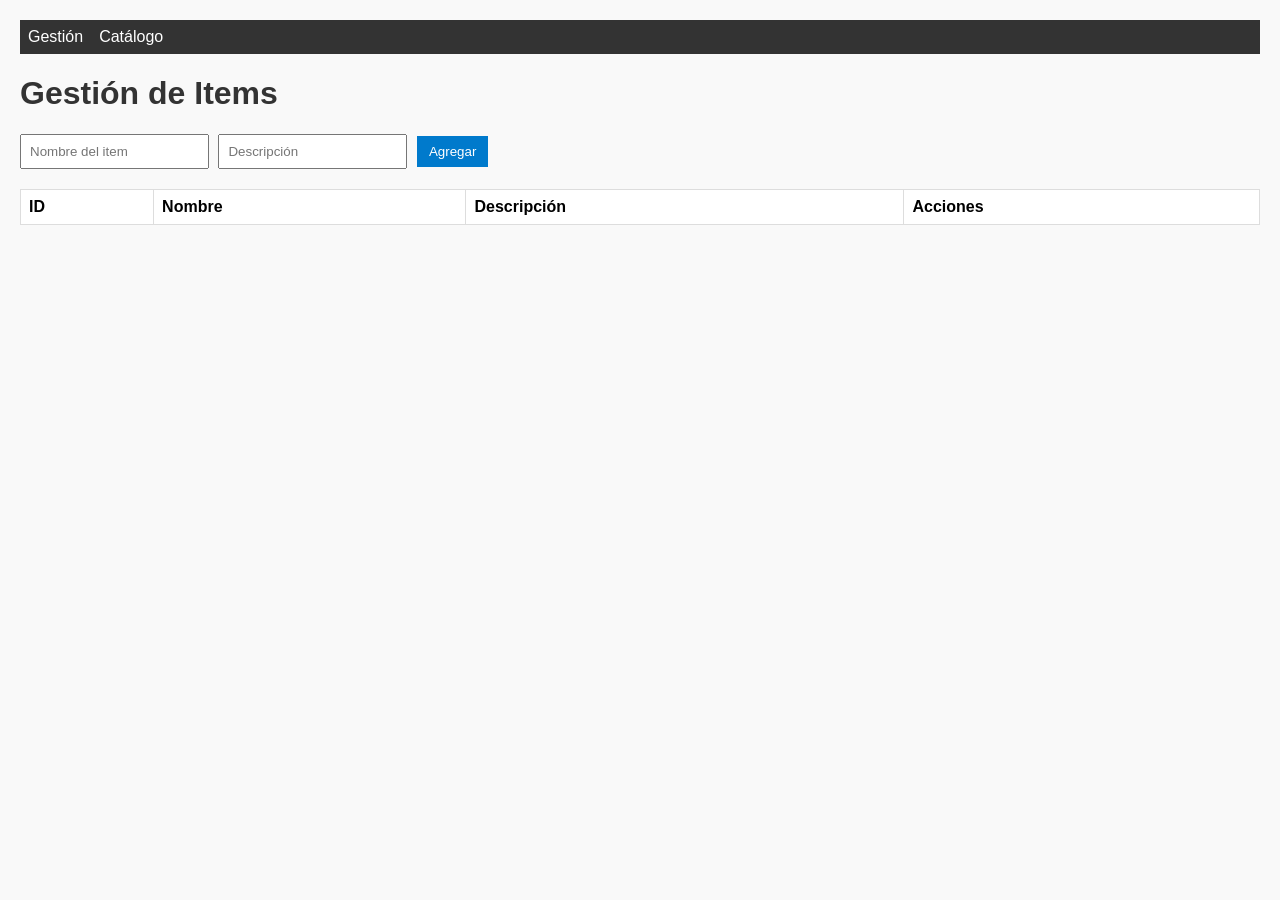
==== public/index.html @ 09b58790 "primer cambio" ====
<!DOCTYPE html>
<html lang="en">
<head>
    <meta charset="UTF-8">
    <meta name="viewport" content="width=device-width, initial-scale=1.0">
    <title>Gestión</title>
    <link rel="stylesheet" href="./css/styles.css">
</head>
<body>
    <nav class="navbar">
        <ul>
            <li><a href="index.html">Gestión</a></li>
            <li><a href="catalog.html">Catálogo</a></li>
        </ul>
    </nav>

    <h1>Gestión de Items</h1>

    <form id="itemForm">
        <input type="text" id="name" placeholder="Nombre del item" required>
        <input type="text" id="description" placeholder="Descripción">
        <button type="submit" id="submitBtn">Agregar</button>
    </form>

    <table>
        <thead>
            <tr>
            <th>ID</th>
            <th>Nombre</th>
            <th>Descripción</th>
            <th>Acciones</th>
            </tr>
        </thead>
        <tbody id="itemsTable"></tbody>
    </table>

    <script type="module" src="./js/main.js"></script>
</body>
</html>
---- public/css/styles.css ----
/* index.html */
body {
    font-family: Arial, sans-serif;
    margin: 20px;
    background: #f9f9f9;
}

h1 {
    color: #333;
}

form {
    margin-bottom: 20px;
}

input {
    padding: 8px;
    margin-right: 5px;
}

button {
    padding: 8px 12px;
    background: #007acc;
    color: white;
    border: none;
    cursor: pointer;
}

button:hover {
    background: #005fa3;
}

table {
    width: 100%;
    border-collapse: collapse;
    background: white;
}

th, td {
    border: 1px solid #ddd;
    padding: 8px;
    text-align: left;
}

/* Navbar */
.navbar {
    background: #333;
    padding: 0.5rem;
}

.navbar ul {
    list-style: none;
    display: flex;
    gap: 1rem;
    margin: 0;
    padding: 0;
}

.navbar a {
    color: white;
    text-decoration: none;
}

.navbar a:hover {
    text-decoration: underline;
}
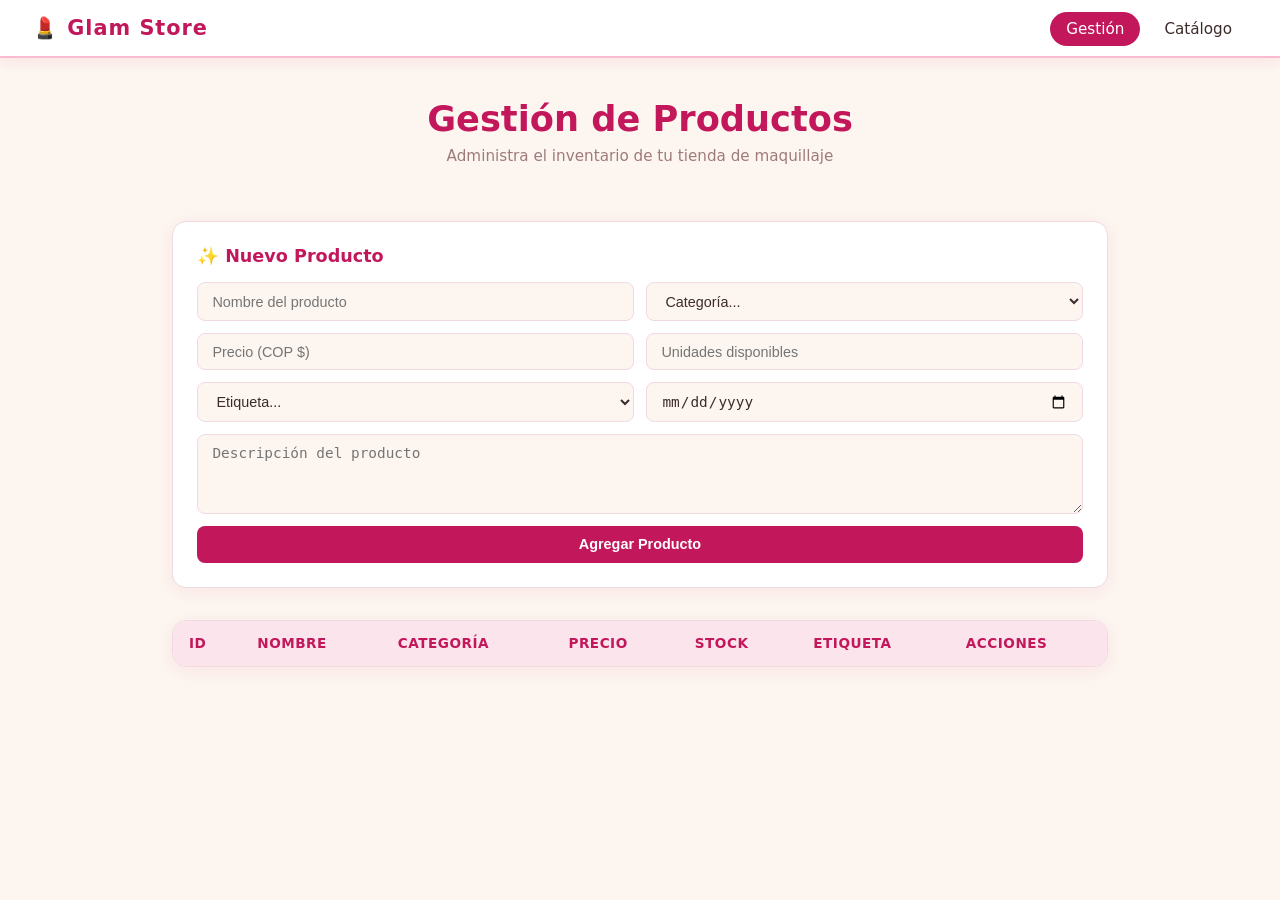
==== commit 635f59c9: "catalogo" ====
--- a/public/index.html
+++ b/public/index.html
@@ -1,39 +1,73 @@
 <!DOCTYPE html>
-<html lang="en">
+<html lang="es">
 <head>
-    <meta charset="UTF-8">
-    <meta name="viewport" content="width=device-width, initial-scale=1.0">
-    <title>Gestión</title>
-    <link rel="stylesheet" href="./css/styles.css">
+  <meta charset="UTF-8">
+  <meta name="viewport" content="width=device-width, initial-scale=1.0">
+  <title>Gestión — Glam Store</title>
+  <link rel="stylesheet" href="./css/styles.css">
 </head>
 <body>
-    <nav class="navbar">
-        <ul>
-            <li><a href="index.html">Gestión</a></li>
-            <li><a href="catalog.html">Catálogo</a></li>
-        </ul>
-    </nav>
+  <nav class="navbar">
+    <span class="navbar-brand">💄 Glam Store</span>
+    <ul>
+      <li><a href="index.html" class="active">Gestión</a></li>
+      <li><a href="catalog.html">Catálogo</a></li>
+    </ul>
+  </nav>
 
-    <h1>Gestión de Items</h1>
+  <div class="page-header">
+    <h1>Gestión de Productos</h1>
+    <p>Administra el inventario de tu tienda de maquillaje</p>
+  </div>
 
-    <form id="itemForm">
-        <input type="text" id="name" placeholder="Nombre del item" required>
-        <input type="text" id="description" placeholder="Descripción">
-        <button type="submit" id="submitBtn">Agregar</button>
-    </form>
+  <div class="management-container">
+    <div class="form-card">
+      <h2 id="formTitle">✨ Nuevo Producto</h2>
+      <form id="itemForm">
+        <input type="text" id="name" placeholder="Nombre del producto" required>
+        <select id="category">
+          <option value="">Categoría...</option>
+          <option value="Base">Base</option>
+          <option value="Ojos">Ojos</option>
+          <option value="Labios">Labios</option>
+          <option value="Rostro">Rostro</option>
+          <option value="Fijador">Fijador</option>
+          <option value="Otro">Otro</option>
+        </select>
+        <input type="number" id="price" placeholder="Precio (COP $)" min="0" required>
+        <input type="number" id="stock" placeholder="Unidades disponibles" min="0" required>
+        <select id="rarity">
+          <option value="">Etiqueta...</option>
+          <option value="Nuevo">Nuevo</option>
+          <option value="Clásico">Clásico</option>
+          <option value="Bestseller">Bestseller</option>
+          <option value="Edición Limitada">Edición Limitada</option>
+          <option value="Esencial">Esencial</option>
+        </select>
+        <input type="date" id="date">
+        <textarea id="description" placeholder="Descripción del producto" class="full-width"></textarea>
+        <button type="submit" id="submitBtn" class="full-width">Agregar Producto</button>
+      </form>
+    </div>
 
-    <table>
+    <div class="table-card">
+      <table>
         <thead>
-            <tr>
+          <tr>
             <th>ID</th>
             <th>Nombre</th>
-            <th>Descripción</th>
+            <th>Categoría</th>
+            <th>Precio</th>
+            <th>Stock</th>
+            <th>Etiqueta</th>
             <th>Acciones</th>
-            </tr>
+          </tr>
         </thead>
         <tbody id="itemsTable"></tbody>
-    </table>
+      </table>
+    </div>
+  </div>
 
-    <script type="module" src="./js/main.js"></script>
+  <script type="module" src="./js/main.js"></script>
 </body>
 </html>
--- a/public/css/styles.css
+++ b/public/css/styles.css
@@ -1,66 +1,381 @@
-/* index.html */
+*, *::before, *::after { box-sizing: border-box; margin: 0; padding: 0; }
+
+:root {
+  --bg: #fdf6f0;
+  --surface: #ffffff;
+  --card: #ffffff;
+  --accent: #c2185b;
+  --accent2: #f8bbd0;
+  --gold: #ad1457;
+  --text: #3d2b2b;
+  --text-muted: #9e7a7a;
+  --border: #f0d9e0;
+  --radius: 14px;
+  --shadow: 0 4px 20px rgba(194,24,91,0.08);
+}
+
 body {
-    font-family: Arial, sans-serif;
-    margin: 20px;
-    background: #f9f9f9;
-}
-
-h1 {
-    color: #333;
-}
-
-form {
-    margin-bottom: 20px;
-}
-
-input {
-    padding: 8px;
-    margin-right: 5px;
-}
-
-button {
-    padding: 8px 12px;
-    background: #007acc;
-    color: white;
-    border: none;
-    cursor: pointer;
-}
-
-button:hover {
-    background: #005fa3;
-}
-
-table {
-    width: 100%;
-    border-collapse: collapse;
-    background: white;
-}
-
-th, td {
-    border: 1px solid #ddd;
-    padding: 8px;
-    text-align: left;
-}
-
-/* Navbar */
+  font-family: 'Segoe UI', system-ui, sans-serif;
+  background: var(--bg);
+  color: var(--text);
+  min-height: 100vh;
+}
+
+/* NAVBAR */
 .navbar {
-    background: #333;
-    padding: 0.5rem;
-}
-
-.navbar ul {
-    list-style: none;
-    display: flex;
-    gap: 1rem;
-    margin: 0;
-    padding: 0;
-}
+  background: var(--surface);
+  padding: 0 2rem;
+  border-bottom: 2px solid var(--accent2);
+  display: flex;
+  align-items: center;
+  justify-content: space-between;
+  position: sticky;
+  top: 0;
+  z-index: 100;
+  box-shadow: 0 2px 16px rgba(194,24,91,0.1);
+}
+
+.navbar-brand {
+  font-size: 1.3rem;
+  font-weight: 700;
+  color: var(--accent);
+  letter-spacing: 1px;
+  padding: 1rem 0;
+}
+
+.navbar ul { list-style: none; display: flex; gap: 0.5rem; }
 
 .navbar a {
-    color: white;
-    text-decoration: none;
-}
-
-.navbar a:hover {
-    text-decoration: underline;
+  color: var(--text);
+  text-decoration: none;
+  padding: 0.5rem 1rem;
+  border-radius: 20px;
+  transition: all 0.2s;
+  font-size: 0.95rem;
+}
+
+.navbar a:hover, .navbar a.active {
+  background: var(--accent);
+  color: white;
+}
+
+/* ENCABEZADO */
+.page-header {
+  padding: 2.5rem 2rem 1.5rem;
+  text-align: center;
+}
+
+.page-header h1 {
+  font-size: 2.2rem;
+  color: var(--accent);
+  margin-bottom: 0.5rem;
+}
+
+.page-header p { color: var(--text-muted); font-size: 0.95rem; }
+
+/* GESTIÓN */
+.management-container {
+  max-width: 1000px;
+  margin: 0 auto;
+  padding: 2rem;
+}
+
+.form-card {
+  background: var(--surface);
+  border: 1px solid var(--border);
+  border-radius: var(--radius);
+  padding: 1.5rem;
+  margin-bottom: 2rem;
+  box-shadow: var(--shadow);
+}
+
+.form-card h2 { font-size: 1.1rem; color: var(--accent); margin-bottom: 1rem; }
+
+#itemForm {
+  display: grid;
+  grid-template-columns: 1fr 1fr;
+  gap: 0.75rem;
+}
+
+#itemForm .full-width { grid-column: 1 / -1; }
+
+input, select, textarea {
+  background: var(--bg);
+  border: 1.5px solid var(--border);
+  border-radius: 8px;
+  padding: 0.6rem 0.9rem;
+  color: var(--text);
+  font-size: 0.9rem;
+  width: 100%;
+  transition: border-color 0.2s;
+}
+
+input:focus, select:focus, textarea:focus {
+  outline: none;
+  border-color: var(--accent);
+}
+
+textarea { resize: vertical; min-height: 80px; }
+select option { background: white; }
+
+/* BOTONES */
+button { cursor: pointer; border: none; border-radius: 8px; font-size: 0.9rem; font-weight: 600; transition: all 0.2s; }
+
+#submitBtn {
+  background: var(--accent);
+  color: white;
+  padding: 0.65rem 1.5rem;
+  grid-column: 1 / -1;
+}
+
+#submitBtn:hover { background: #880e4f; transform: translateY(-1px); box-shadow: 0 4px 12px rgba(194,24,91,0.3); }
+#submitBtn:active { transform: translateY(0); }
+
+/* TABLA */
+.table-card {
+  background: var(--surface);
+  border: 1px solid var(--border);
+  border-radius: var(--radius);
+  overflow: hidden;
+  box-shadow: var(--shadow);
+}
+
+table { width: 100%; border-collapse: collapse; }
+thead { background: #fce4ec; }
+
+th {
+  padding: 0.9rem 1rem;
+  text-align: left;
+  font-size: 0.85rem;
+  text-transform: uppercase;
+  letter-spacing: 0.5px;
+  color: var(--accent);
+}
+
+td { padding: 0.85rem 1rem; border-top: 1px solid var(--border); font-size: 0.9rem; }
+tr:hover td { background: #fff5f8; }
+
+.btn-edit { background: #e8f5e9; color: #2e7d32; padding: 0.4rem 0.8rem; margin-right: 0.4rem; border-radius: 6px; }
+.btn-edit:hover { background: #c8e6c9; }
+.btn-delete { background: #fce4ec; color: var(--accent); padding: 0.4rem 0.8rem; border-radius: 6px; }
+.btn-delete:hover { background: #f8bbd0; }
+
+/* BADGES */
+.badge {
+  display: inline-block;
+  padding: 0.2rem 0.7rem;
+  border-radius: 20px;
+  font-size: 0.75rem;
+  font-weight: 700;
+}
+
+.badge-Clásico         { background: #f3e5f5; color: #7b1fa2; border: 1px solid #ce93d8; }
+.badge-Bestseller      { background: #fff8e1; color: #f57f17; border: 1px solid #ffcc02; }
+.badge-Nuevo           { background: #e8f5e9; color: #2e7d32; border: 1px solid #a5d6a7; }
+.badge-Esencial        { background: #e3f2fd; color: #1565c0; border: 1px solid #90caf9; }
+.badge-Edición\ Limitada { background: #fce4ec; color: #c2185b; border: 1px solid #f48fb1; }
+
+/* CATÁLOGO */
+.catalog-wrapper { max-width: 1200px; margin: 0 auto; padding: 0 2rem 3rem; }
+
+.catalog-grid {
+  display: grid;
+  grid-template-columns: repeat(auto-fill, minmax(270px, 1fr));
+  gap: 1.5rem;
+}
+
+/* CARDS */
+.item-card {
+  background: var(--card);
+  border: 1px solid var(--border);
+  border-radius: var(--radius);
+  padding: 1.4rem;
+  box-shadow: var(--shadow);
+  display: flex;
+  flex-direction: column;
+  gap: 0.75rem;
+  transition: transform 0.25s, box-shadow 0.25s, border-color 0.25s;
+  position: relative;
+  overflow: hidden;
+}
+
+.item-card::before {
+  content: '';
+  position: absolute;
+  top: 0; left: 0; right: 0;
+  height: 3px;
+  background: linear-gradient(90deg, var(--accent), #f48fb1);
+  opacity: 0;
+  transition: opacity 0.25s;
+}
+
+.item-card:hover { transform: translateY(-6px); box-shadow: 0 16px 40px rgba(194,24,91,0.15); border-color: var(--accent); }
+.item-card:hover::before { opacity: 1; }
+
+.card-icon {
+  font-size: 2.5rem;
+  text-align: center;
+  padding: 0.75rem;
+  background: #fce4ec;
+  border-radius: 10px;
+  transition: transform 0.25s;
+}
+
+.item-card:hover .card-icon { transform: scale(1.1); }
+
+.card-header { display: flex; justify-content: space-between; align-items: flex-start; gap: 0.5rem; }
+
+.card-name { font-size: 1rem; font-weight: 700; color: var(--text); line-height: 1.3; }
+
+.card-category {
+  font-size: 0.75rem;
+  color: var(--accent);
+  background: #fce4ec;
+  padding: 0.2rem 0.5rem;
+  border-radius: 4px;
+  white-space: nowrap;
+  font-weight: 600;
+}
+
+.card-price { font-size: 1.25rem; font-weight: 800; color: var(--accent); }
+.card-price span { font-size: 0.8rem; font-weight: 400; color: var(--text-muted); }
+
+.card-meta { display: flex; justify-content: space-between; align-items: center; font-size: 0.82rem; color: var(--text-muted); }
+
+.stock-indicator { display: flex; align-items: center; gap: 0.3rem; }
+.stock-dot { width: 8px; height: 8px; border-radius: 50%; }
+.stock-dot.in  { background: #4caf50; box-shadow: 0 0 5px #4caf50; }
+.stock-dot.low { background: #ff9800; box-shadow: 0 0 5px #ff9800; }
+.stock-dot.out { background: #e53935; box-shadow: 0 0 5px #e53935; }
+
+.card-btn {
+  background: var(--accent);
+  color: white;
+  padding: 0.6rem;
+  border-radius: 8px;
+  width: 100%;
+  text-align: center;
+  font-size: 0.88rem;
+  transition: background 0.2s, transform 0.15s, box-shadow 0.2s;
+  margin-top: auto;
+}
+
+.card-btn:hover { background: #880e4f; transform: scale(1.02); box-shadow: 0 4px 14px rgba(194,24,91,0.35); }
+.card-btn:active { transform: scale(0.98); }
+
+/* MODAL */
+.modal-overlay {
+  position: fixed;
+  inset: 0;
+  background: rgba(61,43,43,0.5);
+  backdrop-filter: blur(4px);
+  display: flex;
+  align-items: center;
+  justify-content: center;
+  z-index: 1000;
+  padding: 1rem;
+  opacity: 0;
+  pointer-events: none;
+  transition: opacity 0.25s;
+}
+
+.modal-overlay.active { opacity: 1; pointer-events: all; }
+
+.modal {
+  background: var(--surface);
+  border: 1px solid var(--border);
+  border-radius: 18px;
+  width: 100%;
+  max-width: 520px;
+  box-shadow: 0 24px 60px rgba(194,24,91,0.2);
+  transform: scale(0.9) translateY(20px);
+  transition: transform 0.25s;
+  overflow: hidden;
+}
+
+.modal-overlay.active .modal { transform: scale(1) translateY(0); }
+
+.modal-header {
+  background: linear-gradient(135deg, #fce4ec, #f8bbd0);
+  padding: 1.5rem;
+  display: flex;
+  justify-content: space-between;
+  align-items: flex-start;
+  border-bottom: 1px solid var(--border);
+}
+
+.modal-title-area { display: flex; flex-direction: column; gap: 0.5rem; }
+.modal-title { font-size: 1.3rem; font-weight: 700; color: var(--accent); }
+
+.modal-close {
+  background: none;
+  color: var(--text-muted);
+  font-size: 1.5rem;
+  width: 32px; height: 32px;
+  display: flex; align-items: center; justify-content: center;
+  border-radius: 50%;
+  transition: background 0.2s, color 0.2s;
+  flex-shrink: 0;
+}
+
+.modal-close:hover { background: var(--accent); color: white; }
+
+.modal-icon { font-size: 4rem; text-align: center; padding: 1.5rem; background: #fff5f8; }
+
+.modal-body { padding: 1.5rem; display: flex; flex-direction: column; gap: 1rem; }
+
+.modal-description {
+  color: var(--text-muted);
+  font-size: 0.95rem;
+  line-height: 1.7;
+  padding: 1rem;
+  background: var(--bg);
+  border-radius: 8px;
+  border-left: 3px solid var(--accent);
+}
+
+.modal-stats { display: grid; grid-template-columns: 1fr 1fr; gap: 0.75rem; }
+
+.stat-item { background: var(--bg); border-radius: 10px; padding: 0.75rem; }
+
+.stat-label {
+  font-size: 0.75rem;
+  color: var(--text-muted);
+  text-transform: uppercase;
+  letter-spacing: 0.5px;
+  margin-bottom: 0.25rem;
+}
+
+.stat-value { font-size: 1rem; font-weight: 700; color: var(--text); }
+.stat-value.price { color: var(--accent); }
+
+.modal-footer {
+  padding: 1rem 1.5rem;
+  border-top: 1px solid var(--border);
+}
+
+.btn-modal-close {
+  width: 100%;
+  padding: 0.7rem;
+  background: #fce4ec;
+  color: var(--accent);
+  border-radius: 8px;
+  font-size: 0.9rem;
+  font-weight: 700;
+  transition: background 0.2s;
+}
+
+.btn-modal-close:hover { background: #f8bbd0; }
+
+/* ESTADO VACÍO */
+.empty-state { text-align: center; padding: 4rem 2rem; color: var(--text-muted); }
+.empty-state .icon { font-size: 3rem; margin-bottom: 1rem; }
+
+.loading { text-align: center; padding: 3rem; color: var(--text-muted); font-size: 1.1rem; }
+
+/* RESPONSIVE */
+@media (max-width: 600px) {
+  #itemForm { grid-template-columns: 1fr; }
+  .management-container, .catalog-wrapper { padding: 1rem; }
+  .modal-stats { grid-template-columns: 1fr; }
 }
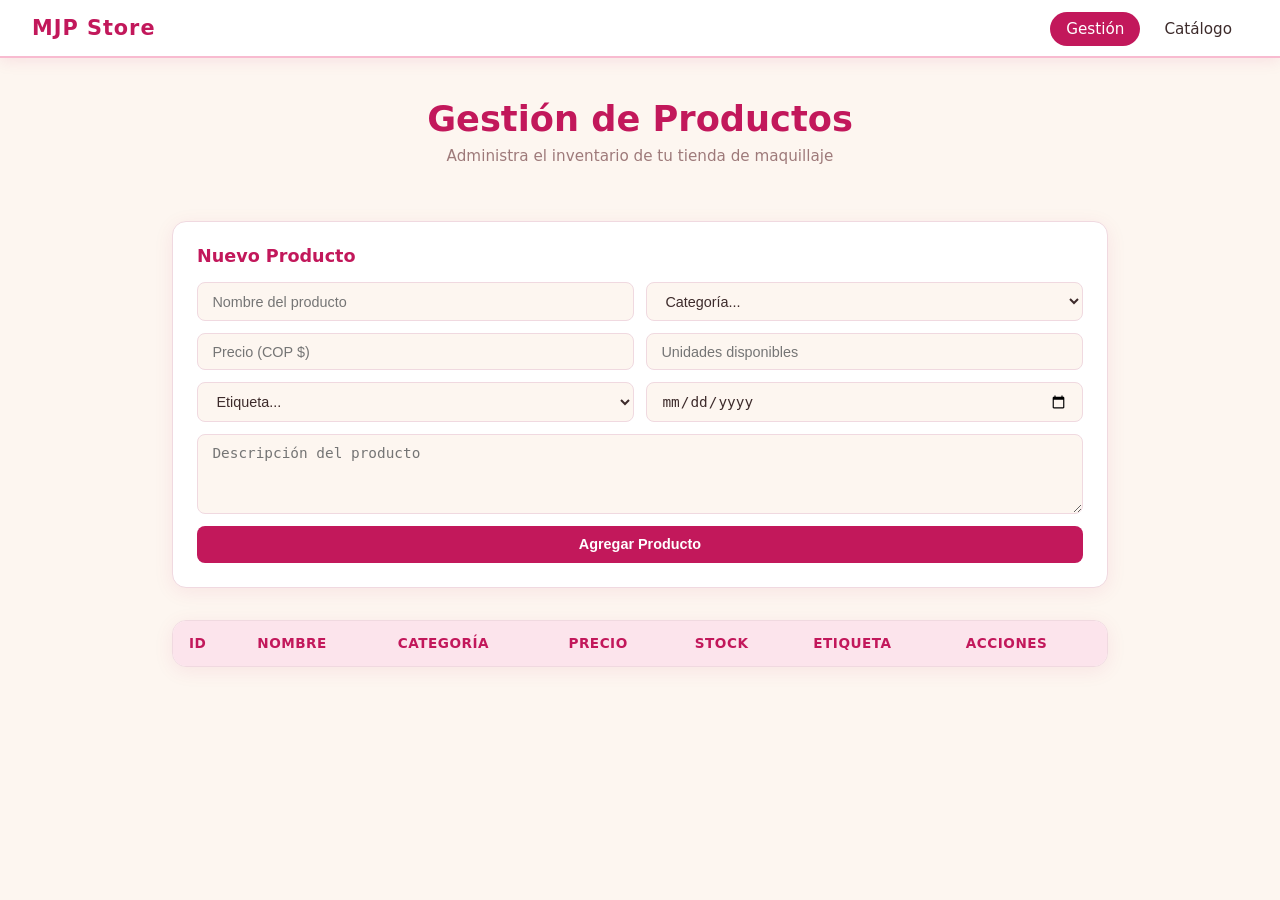
==== commit f4da6f38: "." ====
--- a/public/index.html
+++ b/public/index.html
@@ -3,12 +3,12 @@
 <head>
   <meta charset="UTF-8">
   <meta name="viewport" content="width=device-width, initial-scale=1.0">
-  <title>Gestión — Glam Store</title>
+  <title>Gestión — MJP Store</title>
   <link rel="stylesheet" href="./css/styles.css">
 </head>
 <body>
   <nav class="navbar">
-    <span class="navbar-brand">💄 Glam Store</span>
+    <span class="navbar-brand">MJP Store</span>
     <ul>
       <li><a href="index.html" class="active">Gestión</a></li>
       <li><a href="catalog.html">Catálogo</a></li>
@@ -22,7 +22,7 @@
 
   <div class="management-container">
     <div class="form-card">
-      <h2 id="formTitle">✨ Nuevo Producto</h2>
+      <h2 id="formTitle">Nuevo Producto</h2>
       <form id="itemForm">
         <input type="text" id="name" placeholder="Nombre del producto" required>
         <select id="category">
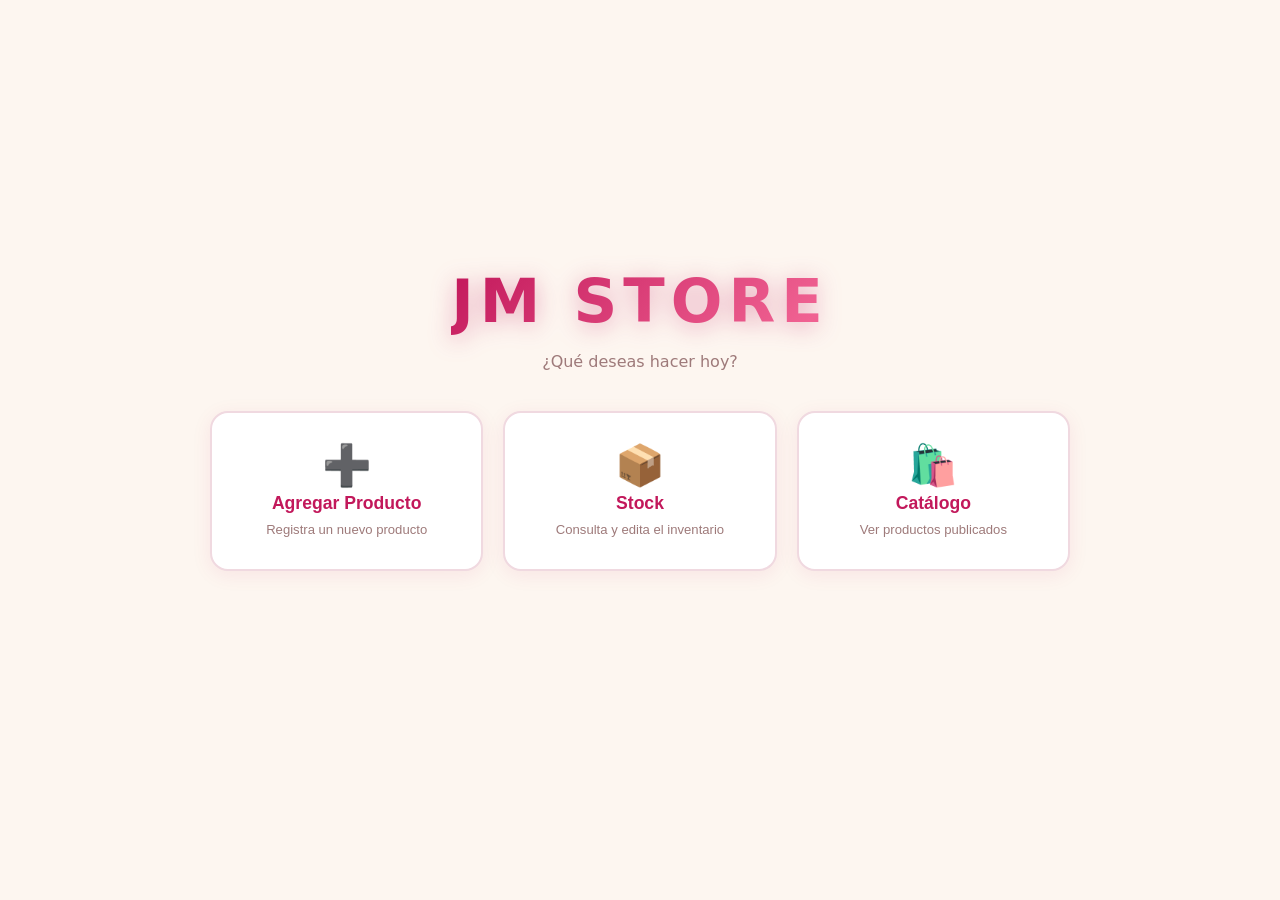
==== commit 8cef2859: ":)" ====
--- a/public/index.html
+++ b/public/index.html
@@ -3,71 +3,124 @@
 <head>
   <meta charset="UTF-8">
   <meta name="viewport" content="width=device-width, initial-scale=1.0">
-  <title>Gestión — MJP Store</title>
+  <title>Gestión — JM Store</title>
   <link rel="stylesheet" href="./css/styles.css">
 </head>
 <body>
-  <nav class="navbar">
-    <span class="navbar-brand">MJP Store</span>
-    <ul>
-      <li><a href="index.html" class="active">Gestión</a></li>
-      <li><a href="catalog.html">Catálogo</a></li>
-    </ul>
-  </nav>
-
-  <div class="page-header">
-    <h1>Gestión de Productos</h1>
-    <p>Administra el inventario de tu tienda de maquillaje</p>
+  <div id="welcomeScreen" class="welcome-screen">
+    <div class="welcome-content">
+      <div class="welcome-logo">JM STORE</div>
+      <p class="welcome-subtitle">¿Qué deseas hacer hoy?</p>
+      <div class="welcome-actions">
+        <button class="welcome-btn" id="btnAgregar">
+          <span class="welcome-btn-icon">➕</span>
+          <span class="welcome-btn-label">Agregar Producto</span>
+          <span class="welcome-btn-desc">Registra un nuevo producto</span>
+        </button>
+        <button class="welcome-btn" id="btnStock">
+          <span class="welcome-btn-icon">📦</span>
+          <span class="welcome-btn-label">Stock</span>
+          <span class="welcome-btn-desc">Consulta y edita el inventario</span>
+        </button>
+        <button class="welcome-btn" id="btnCatalogo">
+          <span class="welcome-btn-icon">🛍️</span>
+          <span class="welcome-btn-label">Catálogo</span>
+          <span class="welcome-btn-desc">Ver productos publicados</span>
+        </button>
+      </div>
+    </div>
   </div>
 
-  <div class="management-container">
-    <div class="form-card">
-      <h2 id="formTitle">Nuevo Producto</h2>
-      <form id="itemForm">
-        <input type="text" id="name" placeholder="Nombre del producto" required>
-        <select id="category">
-          <option value="">Categoría...</option>
-          <option value="Base">Base</option>
-          <option value="Ojos">Ojos</option>
-          <option value="Labios">Labios</option>
-          <option value="Rostro">Rostro</option>
-          <option value="Fijador">Fijador</option>
-          <option value="Otro">Otro</option>
-        </select>
-        <input type="number" id="price" placeholder="Precio (COP $)" min="0" required>
-        <input type="number" id="stock" placeholder="Unidades disponibles" min="0" required>
-        <select id="rarity">
-          <option value="">Etiqueta...</option>
-          <option value="Nuevo">Nuevo</option>
-          <option value="Clásico">Clásico</option>
-          <option value="Bestseller">Bestseller</option>
-          <option value="Edición Limitada">Edición Limitada</option>
-          <option value="Esencial">Esencial</option>
-        </select>
-        <input type="date" id="date">
-        <textarea id="description" placeholder="Descripción del producto" class="full-width"></textarea>
-        <button type="submit" id="submitBtn" class="full-width">Agregar Producto</button>
-      </form>
+  <div id="managementContent" class="management-hidden">
+    <div class="page-header">
+      <button class="btn-back" id="btnBack">← Volver</button>
+      <h1 id="sectionTitle">Gestión de Productos</h1>
     </div>
 
-    <div class="table-card">
-      <table>
-        <thead>
-          <tr>
-            <th>ID</th>
-            <th>Nombre</th>
-            <th>Categoría</th>
-            <th>Precio</th>
-            <th>Stock</th>
-            <th>Etiqueta</th>
-            <th>Acciones</th>
-          </tr>
-        </thead>
-        <tbody id="itemsTable"></tbody>
-      </table>
+    <div class="management-container">
+      <!-- FORMULARIO (solo visible en modo Agregar) -->
+      <div class="form-card" id="formSection">
+        <h2 id="formTitle">Nuevo Producto</h2>
+        <form id="itemForm">
+          <input type="text" id="name" placeholder="Nombre del producto" required>
+          <select id="category">
+            <option value="">Categoría...</option>
+            <option value="Base">Base</option>
+            <option value="Ojos">Ojos</option>
+            <option value="Labios">Labios</option>
+            <option value="Rostro">Rostro</option>
+            <option value="Fijador">Fijador</option>
+            <option value="Otro">Otro</option>
+          </select>
+          <input type="number" id="price" placeholder="Precio" min="0" required>
+          <input type="number" id="stock" placeholder="Unidades disponibles" min="0" required>
+          <select id="rarity">
+            <option value="">Etiqueta...</option>
+            <option value="Nuevo">Nuevo</option>
+            <option value="Clásico">Clásico</option>
+            <option value="Bestseller">Bestseller</option>
+            <option value="Edición Limitada">Edición Limitada</option>
+            <option value="Esencial">Esencial</option>
+          </select>
+          <input type="date" id="date">
+          <textarea id="description" placeholder="Descripción del producto" class="full-width"></textarea>
+          <button type="submit" id="submitBtn" class="full-width">Agregar Producto</button>
+        </form>
+      </div>
+
+      <div class="table-card" id="tableSection">
+        <table>
+          <thead>
+            <tr>
+              <th>ID</th>
+              <th>Nombre</th>
+              <th>Categoría</th>
+              <th>Precio</th>
+              <th>Stock</th>
+              <th>Etiqueta</th>
+              <th>Acciones</th>
+            </tr>
+          </thead>
+          <tbody id="itemsTable"></tbody>
+        </table>
+      </div>
     </div>
   </div>
 
   <script type="module" src="./js/main.js"></script>
+  <script>
+    const welcomeScreen      = document.getElementById("welcomeScreen");
+    const managementContent  = document.getElementById("managementContent");
+    const formSection        = document.getElementById("formSection");
+    const tableSection       = document.getElementById("tableSection");
+    const sectionTitle       = document.getElementById("sectionTitle");
+    const btnBack            = document.getElementById("btnBack");
+
+    function showSection(mode) {
+      welcomeScreen.classList.add("hidden");
+      managementContent.classList.remove("management-hidden");
+
+      if (mode === "agregar") {
+        sectionTitle.textContent = "Agregar Producto";
+        formSection.style.display  = "block";
+        tableSection.style.display = "none";
+      } else if (mode === "stock") {
+        sectionTitle.textContent = "Gestión de Stock";
+        formSection.style.display  = "none";
+        tableSection.style.display = "block";
+      }
+    }
+
+    document.getElementById("btnAgregar").addEventListener("click", () => showSection("agregar"));
+    document.getElementById("btnStock").addEventListener("click",   () => showSection("stock"));
+    document.getElementById("btnCatalogo").addEventListener("click", () => {
+      window.location.href = "catalog.html";
+    });
+
+    btnBack.addEventListener("click", () => {
+      managementContent.classList.add("management-hidden");
+      welcomeScreen.classList.remove("hidden");
+    });
+  </script>
 </body>
 </html>
--- a/public/css/styles.css
+++ b/public/css/styles.css
@@ -118,7 +118,7 @@
 textarea { resize: vertical; min-height: 80px; }
 select option { background: white; }
 
-/* BOTONES */
+/* BOTONES BASE */
 button { cursor: pointer; border: none; border-radius: 8px; font-size: 0.9rem; font-weight: 600; transition: all 0.2s; }
 
 #submitBtn {
@@ -182,6 +182,63 @@
   display: grid;
   grid-template-columns: repeat(auto-fill, minmax(270px, 1fr));
   gap: 1.5rem;
+}
+
+/* ── FILTRO POR CATEGORÍAS ─────────────────────────────── */
+.filter-bar {
+  display: flex;
+  flex-wrap: wrap;
+  gap: 0.6rem;
+  justify-content: center;
+  margin-bottom: 1.75rem;
+  padding: 1.25rem 1.5rem;
+  background: var(--surface);
+  border: 1px solid var(--border);
+  border-radius: var(--radius);
+  box-shadow: var(--shadow);
+}
+
+.filter-btn {
+  display: inline-flex;
+  align-items: center;
+  gap: 0.4rem;
+  padding: 0.5rem 1.2rem;
+  border-radius: 30px;
+  border: 1.5px solid var(--border) !important; /* override global button { border: none } */
+  background: var(--bg);
+  color: var(--text-muted);
+  font-size: 0.88rem;
+  font-weight: 600;
+  cursor: pointer;
+  transition: all 0.2s;
+  white-space: nowrap;
+  line-height: 1;
+}
+
+.filter-btn:hover {
+  border-color: var(--accent) !important;
+  color: var(--accent);
+  background: #fce4ec;
+  transform: translateY(-1px);
+  box-shadow: 0 3px 10px rgba(194,24,91,0.15);
+}
+
+.filter-btn--active {
+  background: var(--accent) !important;
+  color: white !important;
+  border-color: var(--accent) !important;
+  box-shadow: 0 4px 14px rgba(194,24,91,0.35);
+}
+
+.filter-btn--active:hover {
+  background: #880e4f !important;
+  border-color: #880e4f !important;
+  color: white !important;
+}
+
+.filter-icon {
+  font-size: 1rem;
+  line-height: 1;
 }
 
 /* CARDS */
@@ -378,4 +435,174 @@
   #itemForm { grid-template-columns: 1fr; }
   .management-container, .catalog-wrapper { padding: 1rem; }
   .modal-stats { grid-template-columns: 1fr; }
+  .filter-bar { padding: 1rem; gap: 0.5rem; }
+  .filter-btn { font-size: 0.82rem; padding: 0.4rem 0.9rem; }
+}
+
+/* PANTALLA DE BIENVENIDA */
+.welcome-screen {
+  min-height: calc(100vh - 64px);
+  display: flex;
+  align-items: center;
+  justify-content: center;
+  padding: 2rem;
+}
+
+.welcome-screen.hidden { display: none; }
+.management-hidden { display: none; }
+
+.welcome-content {
+  text-align: center;
+  max-width: 860px;
+  width: 100%;
+}
+
+.welcome-logo {
+  font-size: 4rem;
+  margin-bottom: 1rem;
+  animation: float 3s ease-in-out infinite;
+}
+
+@keyframes float {
+  0%, 100% { transform: translateY(0); }
+  50%       { transform: translateY(-10px); }
+}
+
+.welcome-title {
+  font-size: 2.4rem;
+  color: var(--accent);
+  font-weight: 800;
+  margin-bottom: 0.5rem;
+}
+
+.welcome-subtitle {
+  color: var(--text-muted);
+  font-size: 1rem;
+  margin-bottom: 2.5rem;
+}
+
+.welcome-actions {
+  display: grid;
+  grid-template-columns: repeat(3, 1fr);
+  gap: 1.25rem;
+}
+
+.welcome-btn {
+  display: flex;
+  flex-direction: column;
+  align-items: center;
+  gap: 0.5rem;
+  padding: 2rem 1.5rem;
+  background: var(--surface);
+  border: 2px solid var(--border) !important;
+  border-radius: 18px;
+  box-shadow: var(--shadow);
+  cursor: pointer;
+  transition: all 0.25s;
+  text-align: center;
+}
+
+.welcome-btn:hover {
+  transform: translateY(-6px);
+  border-color: var(--accent) !important;
+  box-shadow: 0 16px 40px rgba(194,24,91,0.18);
+}
+
+.welcome-btn:hover .welcome-btn-icon { transform: scale(1.2); }
+
+.welcome-btn-icon {
+  font-size: 2.5rem;
+  transition: transform 0.25s;
+  line-height: 1;
+}
+
+.welcome-btn-label {
+  font-size: 1.1rem;
+  font-weight: 800;
+  color: var(--accent);
+}
+
+.welcome-btn-desc {
+  font-size: 0.82rem;
+  color: var(--text-muted);
+  font-weight: 400;
+}
+
+/* BOTÓN VOLVER */
+.btn-back {
+  background: none;
+  color: var(--accent);
+  font-size: 0.9rem;
+  font-weight: 700;
+  padding: 0.4rem 0.8rem;
+  border-radius: 8px;
+  border: 1.5px solid var(--accent) !important;
+  margin-bottom: 0.75rem;
+  transition: all 0.2s;
+  display: inline-block;
+}
+
+.btn-back:hover {
+  background: var(--accent);
+  color: white;
+}
+
+@media (max-width: 650px) {
+  .welcome-actions { grid-template-columns: 1fr; }
+  .welcome-title { font-size: 1.8rem; }
+}
+
+/* IMAGEN EN CARDS DEL CATÁLOGO */
+.card-image {
+  padding: 0;
+  background: none;
+  border-radius: 10px;
+  overflow: hidden;
+  height: 160px;
+}
+
+.card-image img {
+  width: 100%;
+  height: 100%;
+  object-fit: cover;
+  border-radius: 10px;
+  transition: transform 0.3s;
+}
+
+.item-card:hover .card-image img {
+  transform: scale(1.05);
+}
+
+.card-no-image {
+  height: 160px;
+  background: linear-gradient(135deg, #fce4ec, #f8bbd0);
+  border-radius: 10px;
+}
+
+@media (max-width: 650px) {
+  .welcome-actions { grid-template-columns: 1fr; }
+  .welcome-title { font-size: 1.8rem; }
+}
+
+/* TÍTULO BIENVENIDA - MODERNO CON SOMBRA Y BRILLO */
+.welcome-logo {
+  font-size: 3.8rem;
+  font-weight: 900;
+  letter-spacing: 6px;
+  text-transform: uppercase;
+  background: linear-gradient(135deg, #c2185b 0%, #f06292 50%, #c2185b 100%);
+  -webkit-background-clip: text;
+  -webkit-text-fill-color: transparent;
+  background-clip: text;
+  filter: drop-shadow(0 4px 12px rgba(194,24,91,0.35));
+  position: relative;
+  display: inline-block;
+  animation: shimmer 3s ease-in-out infinite;
+  background-size: 200% auto;
+}
+
+@keyframes shimmer {
+  0%   { background-position: 0% center; }
+  50%  { background-position: 100% center; }
+  100% { background-position: 0% center; }
 }
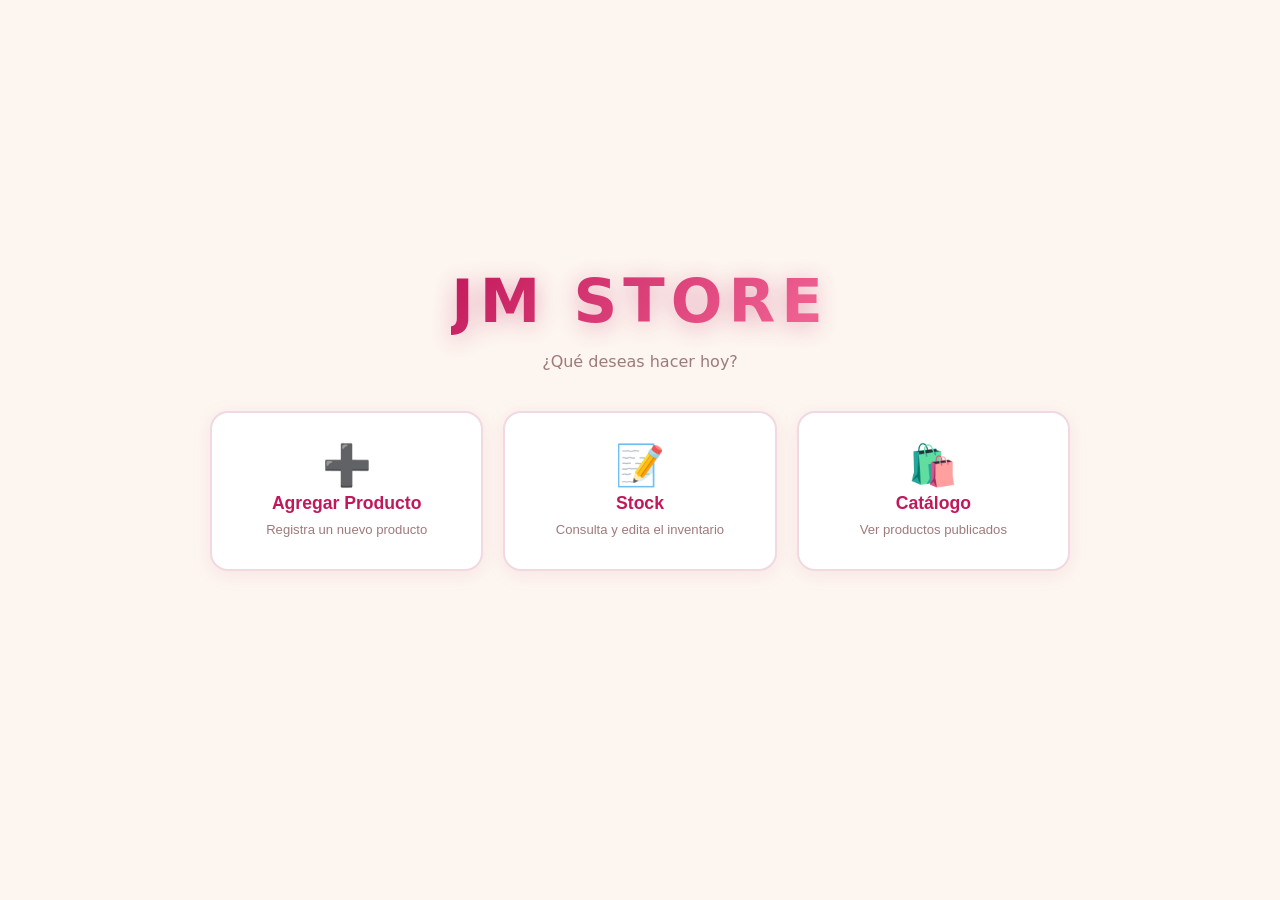
==== commit aa1d79f7: ";)" ====
--- a/public/index.html
+++ b/public/index.html
@@ -18,7 +18,7 @@
           <span class="welcome-btn-desc">Registra un nuevo producto</span>
         </button>
         <button class="welcome-btn" id="btnStock">
-          <span class="welcome-btn-icon">📦</span>
+          <span class="welcome-btn-icon">📝</span>
           <span class="welcome-btn-label">Stock</span>
           <span class="welcome-btn-desc">Consulta y edita el inventario</span>
         </button>
